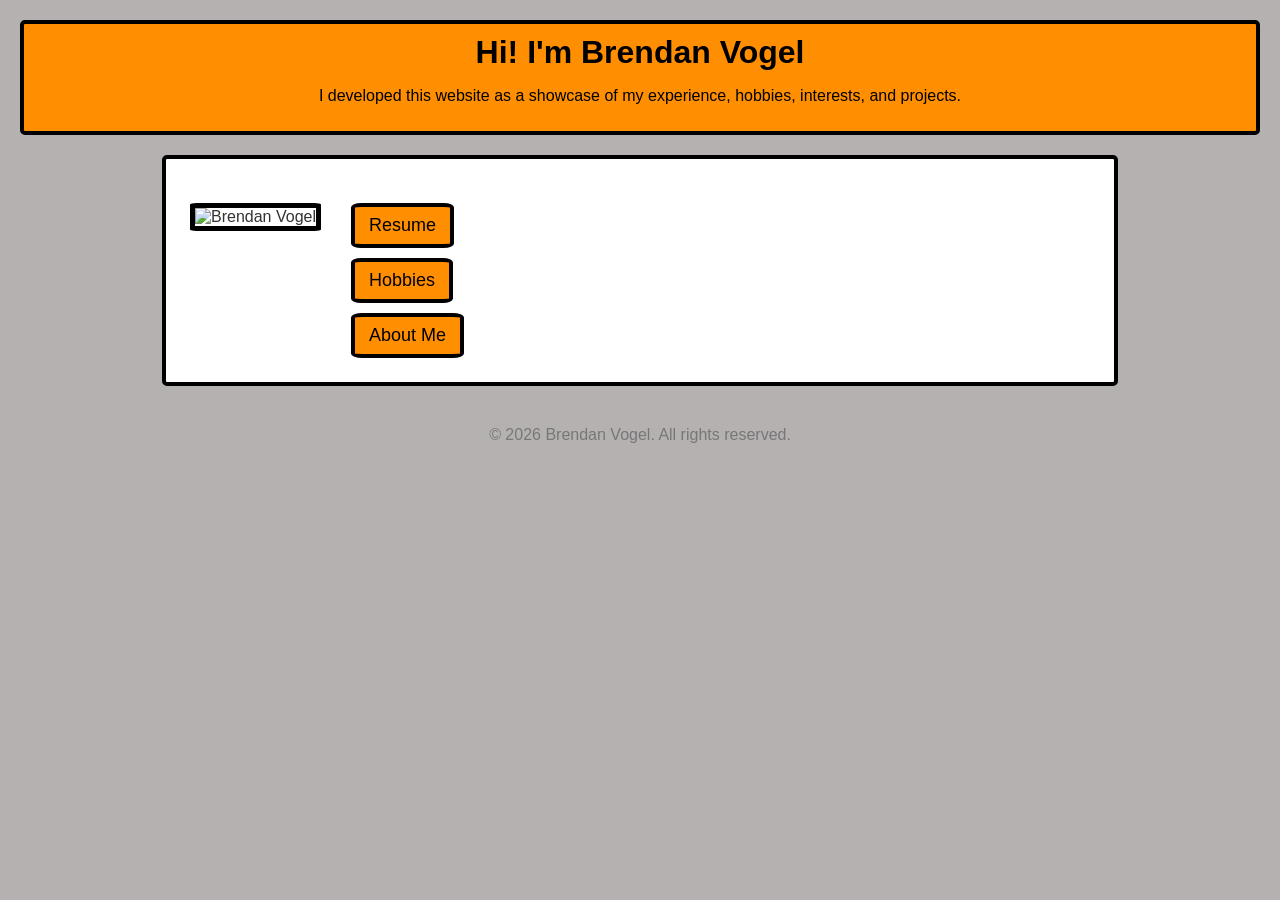
==== index.html @ 2dfe244d "Add files via upload" ====
<!DOCTYPE html>
<html lang="en">
<head>
    <meta charset="UTF-8">
    <meta name="viewport" content="width=device-width, initial-scale=1.0">
    <title>Brendan Vogel's Homepage</title>
    <style>
        body {
            font-family: Arial, sans-serif;
            margin: 0;
            padding: 20px;
            background-color: #b5b1b1;
            color: #333;
        }
        header {
            background-color: #ff8f00;
            color: #000000;
            text-align: center;
            padding: 10px;
            border-radius: 5px;
            margin-bottom: 20px;
            border: #000000 solid 4px;
        }
        h1 {
            color: #000000;
            margin: 0;
        }
        main {
            max-width: 900px;
            margin: 0 auto;
            background: #ffffff;
            padding: 24px;
            border: #000000 solid 4px;
            border-radius: 5px;
        }
        .content-row {
            display: flex;
            align-items: flex-start;
            gap: 30px;
            margin-top: 20px;
        }
        .profile-image {
            display: block;
            max-width: 220px;
            height: auto;
            border: #000000 solid 5px;
            border-radius: 5%;
        }
        .nav-links {
            list-style-type: none;
            padding: 0;
            margin: 0;
            display: flex;
            flex-direction: column;
            gap: 10px;
        }
        .nav-links li {
            display: block;
            width: fit-content;
            padding: 8px 14px;
            background-color: #ff8f00;
            border: #000000 solid 4px;
            border-radius: 10%;
        }
        a {
            text-decoration: none;
            color: #000000;
            font-size: 18px;
        }
        a:hover {
            text-decoration: underline;
        }
        @media (max-width: 700px) {
            .content-row {
                flex-direction: column;
                align-items: center;
            }
            .nav-links {
                width: 100%;
                align-items: center;
            }
        }
        footer {
            margin-top: 40px;
            text-align: center;
            color: #777;
        }
    </style>
</head>
<body>
    <header>
        <h1>Hi! I'm Brendan Vogel</h1>
        <p>I developed this website as a showcase of my experience, hobbies, interests, and projects.</p>
    </header>

    <main>
        <article class="content-row">
            <img class="profile-image" src="images/me.JPG" alt="Brendan Vogel">
            <nav aria-label="Primary">
                <ul class="nav-links">
                    <li><a href="channels/project_resume.html">Resume</a></li>
                    <li><a href="channels/project_hobbies.html">Hobbies</a></li>
                    <li><a href="channels/project_about.html">About Me</a></li>
                </ul>
            </nav>
        </article>
    </main>

    <footer>
        <p>&copy; 2026 Brendan Vogel. All rights reserved.</p>
    </footer>
</body>
</html>
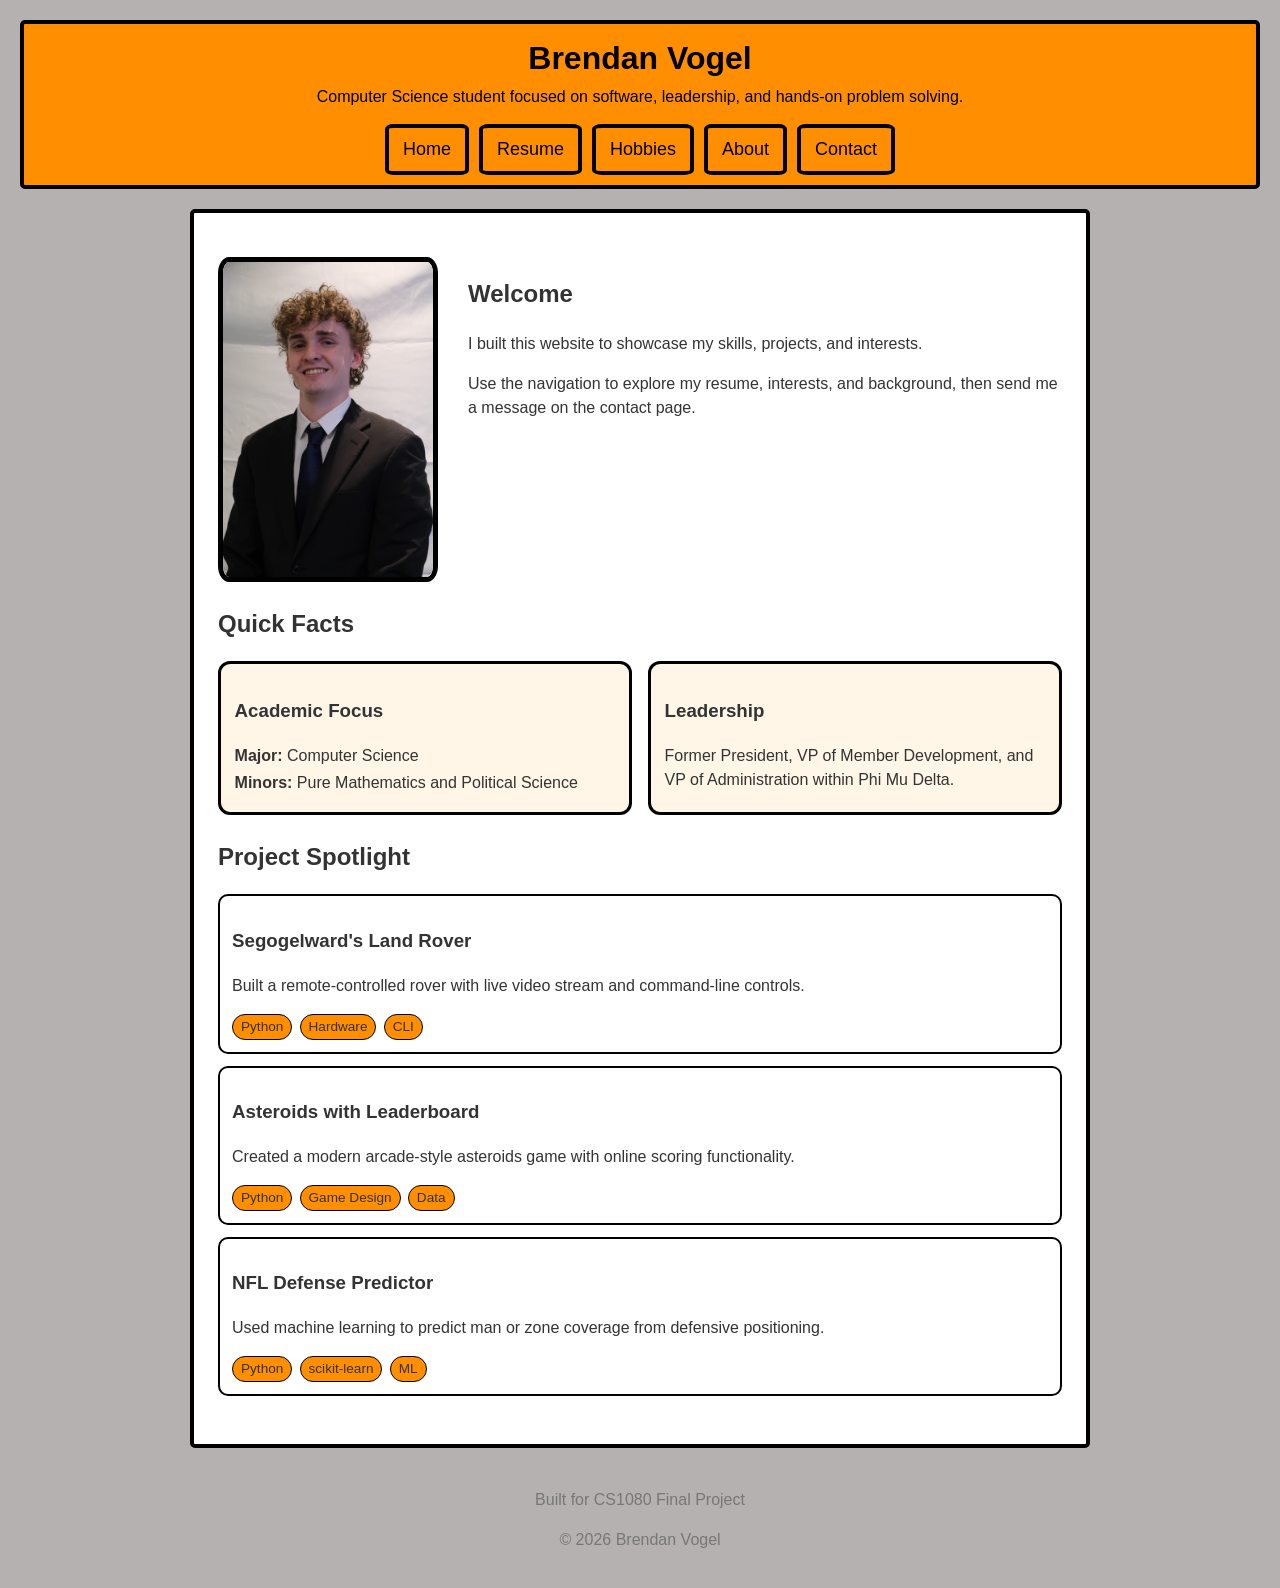
==== commit 2120692d: "Add files via upload" ====
--- a/index.html
+++ b/index.html
@@ -3,111 +3,67 @@
 <head>
     <meta charset="UTF-8">
     <meta name="viewport" content="width=device-width, initial-scale=1.0">
-    <title>Brendan Vogel's Homepage</title>
-    <style>
-        body {
-            font-family: Arial, sans-serif;
-            margin: 0;
-            padding: 20px;
-            background-color: #b5b1b1;
-            color: #333;
-        }
-        header {
-            background-color: #ff8f00;
-            color: #000000;
-            text-align: center;
-            padding: 10px;
-            border-radius: 5px;
-            margin-bottom: 20px;
-            border: #000000 solid 4px;
-        }
-        h1 {
-            color: #000000;
-            margin: 0;
-        }
-        main {
-            max-width: 900px;
-            margin: 0 auto;
-            background: #ffffff;
-            padding: 24px;
-            border: #000000 solid 4px;
-            border-radius: 5px;
-        }
-        .content-row {
-            display: flex;
-            align-items: flex-start;
-            gap: 30px;
-            margin-top: 20px;
-        }
-        .profile-image {
-            display: block;
-            max-width: 220px;
-            height: auto;
-            border: #000000 solid 5px;
-            border-radius: 5%;
-        }
-        .nav-links {
-            list-style-type: none;
-            padding: 0;
-            margin: 0;
-            display: flex;
-            flex-direction: column;
-            gap: 10px;
-        }
-        .nav-links li {
-            display: block;
-            width: fit-content;
-            padding: 8px 14px;
-            background-color: #ff8f00;
-            border: #000000 solid 4px;
-            border-radius: 10%;
-        }
-        a {
-            text-decoration: none;
-            color: #000000;
-            font-size: 18px;
-        }
-        a:hover {
-            text-decoration: underline;
-        }
-        @media (max-width: 700px) {
-            .content-row {
-                flex-direction: column;
-                align-items: center;
-            }
-            .nav-links {
-                width: 100%;
-                align-items: center;
-            }
-        }
-        footer {
-            margin-top: 40px;
-            text-align: center;
-            color: #777;
-        }
-    </style>
+    <meta name="description" content="Brendan Vogel portfolio home page.">
+    <title>Brendan Vogel | Portfolio Home</title>
+    <link rel="stylesheet" href="styles.css">
 </head>
 <body>
-    <header>
-        <h1>Hi! I'm Brendan Vogel</h1>
-        <p>I developed this website as a showcase of my experience, hobbies, interests, and projects.</p>
+    <header class="site-header">
+        <div class="header-inner">
+            <h1 class="site-title">Brendan Vogel</h1>
+            <p class="site-subtitle">Computer Science student focused on software, leadership, and hands-on problem solving.</p>
+            <div class="nav-wrap">
+                <nav class="primary-nav" aria-label="Main navigation">
+                    <a class="nav-link" data-nav-link href="index.html">Home</a>
+                    <a class="nav-link" data-nav-link href="channels/project_resume.html">Resume</a>
+                    <a class="nav-link" data-nav-link href="channels/project_hobbies.html">Hobbies</a>
+                    <a class="nav-link" data-nav-link href="channels/project_about.html">About</a>
+                    <a class="nav-link" data-nav-link href="channels/contact.html">Contact</a>
+                </nav>
+            </div>
+        </div>
     </header>
 
-    <main>
-        <article class="content-row">
-            <img class="profile-image" src="images/me.JPG" alt="Brendan Vogel">
-            <nav aria-label="Primary">
-                <ul class="nav-links">
-                    <li><a href="channels/project_resume.html">Resume</a></li>
-                    <li><a href="channels/project_hobbies.html">Hobbies</a></li>
-                    <li><a href="channels/project_about.html">About Me</a></li>
-                </ul>
-            </nav>
-        </article>
+    <main class="page">
+        <section class="panel hero" aria-labelledby="intro-heading">
+            <img src="images/me.JPG" alt="Portrait of Brendan Vogel">
+            <article>
+                <h2 id="intro-heading">Welcome</h2>
+                <p>I built this website to showcase my skills, projects, and interests.</p>
+                <p>Use the navigation to explore my resume, interests, and background, then send me a message on the contact page.</p>
+            </article>
+        </section>
+
+        <section class="panel" aria-labelledby="quick-facts-heading">
+            <h2 id="quick-facts-heading">Quick Facts</h2>
+            <div class="grid-2">
+                <article class="card">
+                    <h3>Academic Focus</h3>
+                    <p class="kv"><strong>Major:</strong> Computer Science</p>
+                    <p class="kv"><strong>Minors:</strong> Pure Mathematics and Political Science</p>
+                </article>
+                <article class="card">
+                    <h3>Leadership</h3>
+                    <p class="kv">Former President, VP of Member Development, and VP of Administration within Phi Mu Delta.</p>
+                </article>
+            </div>
+        </section>
+
+        <section class="panel" aria-labelledby="spotlight-heading">
+            <h2 id="spotlight-heading">Project Spotlight</h2>
+            <ul class="project-list" data-project-spotlight>
+                <li class="project-item">Loading projects...</li>
+            </ul>
+        </section>
     </main>
 
-    <footer>
-        <p>&copy; 2026 Brendan Vogel. All rights reserved.</p>
+    <footer class="site-footer">
+        <div class="site-footer-inner">
+            <p>Built for CS1080 Final Project</p>
+            <p>&copy; <span data-year></span> Brendan Vogel</p>
+        </div>
     </footer>
+
+    <script src="scripts/app.js"></script>
 </body>
 </html>
--- a/styles.css
+++ b/styles.css
@@ -0,0 +1,281 @@
+:root {
+  --bg: #b5b1b1;
+  --paper: #ffffff;
+  --ink: #333333;
+  --muted: #777777;
+  --brand: #ff8f00;
+  --card: #fff6e8;
+  --border: #000000;
+  --success: #1b7f3b;
+  --error: #a61f2a;
+}
+
+* {
+  box-sizing: border-box;
+}
+
+html,
+body {
+  margin: 0;
+  padding: 0;
+}
+
+body {
+  font-family: Arial, sans-serif;
+  line-height: 1.5;
+  background-color: var(--bg);
+  color: var(--ink);
+  min-height: 100vh;
+  padding: 20px;
+}
+
+.site-header {
+  background-color: var(--brand);
+  color: var(--border);
+  text-align: center;
+  padding: 10px;
+  border-radius: 5px;
+  margin-bottom: 20px;
+  border: 4px solid var(--border);
+}
+
+.header-inner,
+.page,
+.site-footer-inner {
+  max-width: 900px;
+  margin: 0 auto;
+}
+
+.site-title {
+  margin: 0;
+  color: var(--border);
+}
+
+.site-subtitle {
+  margin: 0.2rem 0 0.9rem;
+  font-size: 1rem;
+}
+
+.primary-nav {
+  display: flex;
+  flex-wrap: wrap;
+  gap: 10px;
+  justify-content: center;
+}
+
+.nav-link,
+.btn {
+  display: inline-block;
+  border: 4px solid var(--border);
+  border-radius: 10%;
+  background: var(--brand);
+  color: var(--border);
+  text-decoration: none;
+  padding: 8px 14px;
+  font-size: 18px;
+  font-weight: 400;
+  transition: none;
+}
+
+.nav-link:hover,
+.btn:hover {
+  text-decoration: underline;
+  background: var(--brand);
+}
+
+.page {
+  background: var(--paper);
+  padding: 24px;
+  border: 4px solid var(--border);
+  border-radius: 5px;
+}
+
+.panel {
+  background: transparent;
+  border: 0;
+  border-radius: 0;
+  padding: 0;
+  margin-bottom: 24px;
+}
+
+.hero {
+  display: flex;
+  align-items: flex-start;
+  gap: 30px;
+  margin-top: 20px;
+}
+
+.hero img {
+  max-width: 220px;
+  height: auto;
+  border: 5px solid var(--border);
+  border-radius: 5%;
+}
+
+.grid-2 {
+  display: grid;
+  grid-template-columns: repeat(2, minmax(0, 1fr));
+  gap: 1rem;
+}
+
+.card {
+  background: var(--card);
+  border: 3px solid var(--border);
+  border-radius: 12px;
+  padding: 0.85rem;
+}
+
+.resume-feature {
+  display: flex;
+  gap: 20px;
+  align-items: flex-start;
+  margin-bottom: 12px;
+}
+
+.resume-feature-details {
+  flex: 1 1 60%;
+}
+
+.resume-feature-media {
+  flex: 1 1 40%;
+  max-width: 360px;
+}
+
+.resume-feature-media p {
+  margin-top: 8px;
+  font-size: 14px;
+  color: #555555;
+}
+
+.media {
+  width: 100%;
+  border: 2px solid var(--border);
+  border-radius: 10px;
+}
+
+.kv {
+  margin: 0.2rem 0;
+}
+
+.project-list {
+  list-style: none;
+  padding: 0;
+  margin: 0;
+  display: grid;
+  gap: 0.75rem;
+}
+
+.project-item {
+  border: 2px solid var(--border);
+  border-radius: 10px;
+  padding: 0.75rem;
+  background: var(--paper);
+}
+
+.tag-row {
+  display: flex;
+  flex-wrap: wrap;
+  gap: 0.45rem;
+  margin-top: 0.4rem;
+}
+
+.tag {
+  font-size: 0.85rem;
+  background: var(--brand);
+  border: 1px solid var(--border);
+  border-radius: 999px;
+  padding: 0.1rem 0.5rem;
+}
+
+.form-grid {
+  display: grid;
+  grid-template-columns: 1fr 1fr;
+  gap: 0.9rem;
+}
+
+.form-group {
+  display: flex;
+  flex-direction: column;
+  gap: 0.3rem;
+}
+
+.form-group.full {
+  grid-column: 1 / -1;
+}
+
+label {
+  font-weight: 700;
+}
+
+input,
+select,
+textarea {
+  border: 2px solid var(--border);
+  border-radius: 8px;
+  padding: 0.5rem;
+  font: inherit;
+  background: var(--paper);
+}
+
+textarea {
+  min-height: 120px;
+  resize: vertical;
+}
+
+.error {
+  color: var(--error);
+  min-height: 1.1rem;
+  font-size: 0.9rem;
+}
+
+.success-box {
+  color: var(--success);
+  font-weight: 700;
+  min-height: 1.2rem;
+}
+
+.submission-list {
+  list-style: none;
+  padding: 0;
+  margin: 0.5rem 0 0;
+  display: grid;
+  gap: 0.45rem;
+}
+
+.submission-item {
+  border-left: 5px solid var(--brand);
+  background: var(--card);
+  padding: 0.4rem 0.6rem;
+}
+
+.site-footer {
+  margin-top: 40px;
+  text-align: center;
+  color: var(--muted);
+  border-top: 0;
+  padding: 0;
+}
+
+@media (max-width: 820px) {
+  .hero {
+    flex-direction: column;
+    align-items: center;
+  }
+
+  .resume-feature {
+    flex-direction: column;
+  }
+
+  .resume-feature-media {
+    max-width: 100%;
+  }
+
+  .grid-2,
+  .form-grid {
+    grid-template-columns: 1fr;
+  }
+
+  .primary-nav {
+    justify-content: center;
+  }
+}
